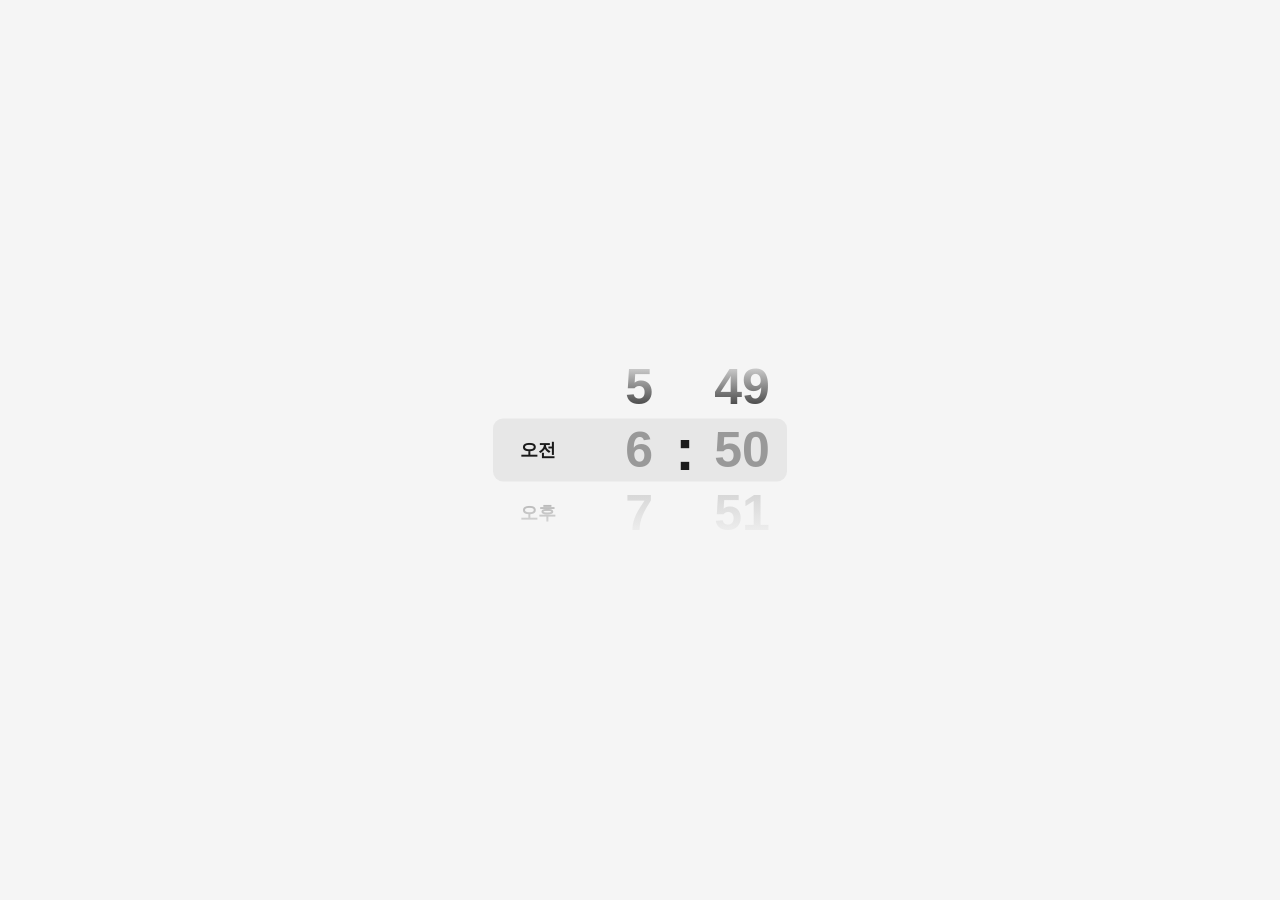
==== html/morning_call.html @ 4aa45c30 "Add files via upload" ====
<!DOCTYPE html>
<html lang="ko">
<head>
<meta charset="UTF-8">
<meta name="viewport" content="width=device-width, initial-scale=1.0">
<title>Morning Call Drum Picker</title>
<style>
  * { box-sizing: border-box; margin: 0; padding: 0; }

  body {
    display: flex;
    align-items: center;
    justify-content: center;
    min-height: 100vh;
    background: #f5f5f5;
    font-family: -apple-system, BlinkMacSystemFont, 'Segoe UI', sans-serif;
  }

  .morning_call {
    display: flex;
    align-items: center;
    justify-content: center;
    touch-action: none;
    user-select: none;
    position: relative;
  }

  /* 선택 영역 하이라이트 */
  .morning_call::before {
    content: '';
    position: absolute;
    left: 0; right: 0;
    top: 50%;
    transform: translateY(-50%);
    height: 63px;
    background: rgba(0,0,0,0.06);
    border-radius: 10px;
    pointer-events: none;
    z-index: 0;
  }

  .col {
    width: 90px;
    height: 189px; /* 3 * ITEM_H = 63*3 */
    overflow: hidden;
    position: relative;
    z-index: 1;
  }

  .drum-inner {
    display: flex;
    flex-direction: column;
    align-items: center;
  }

  .drum-item {
    flex-shrink: 0;
    display: flex;
    align-items: center;
    justify-content: center;
    width: 90px;
    height: 63px;
    font-size: 50px;
    font-weight: 600;
    color: #d0d0d0;
    cursor: grab;
    transition: color 0.15s;
  }

  .drum-item.near     { color: #999; }
  .drum-item.selected { color: #1a1a1a; }

  .col.ampm .drum-item {
    font-size: 18px;
    font-weight: 600;
    letter-spacing: -0.36px;
  }

  .col.hour .drum-item {
    justify-content: flex-end;
    padding: 0 20px;
  }

  .colon {
    font-size: 60px;
    font-weight: 600;
    color: #1a1a1a;
    line-height: 1;
    margin: 0 2px;
    position: relative;
    z-index: 1;
  }

  /* 위아래 페이드 */
  .col::before,
  .col::after {
    content: '';
    position: absolute;
    left: 0; right: 0;
    height: 63px;
    z-index: 2;
    pointer-events: none;
  }
  .col::before {
    top: 0;
    background: linear-gradient(to bottom, #f5f5f5 0%, transparent 100%);
  }
  .col::after {
    bottom: 0;
    background: linear-gradient(to top, #f5f5f5 0%, transparent 100%);
  }
</style>
</head>
<body>

<div class="morning_call">
  <div class="col ampm" id="drum-ampm">
    <div class="drum-inner" id="inner-ampm"></div>
  </div>
  <div class="col hour" id="drum-hour">
    <div class="drum-inner" id="inner-hour"></div>
  </div>
  <span class="colon">:</span>
  <div class="col" id="drum-min">
    <div class="drum-inner" id="inner-min"></div>
  </div>
</div>

<script>
const ITEM_H = 63;

/* ── 드래그 attach (관성 포함) ── */
function attachDrag(col, getIdx, setIdx, redraw, snap, clamp = v => v) {
  let startY   = 0;
  let startIdx = 0;
  let dragging = false;
  let lastY    = 0;
  let lastTime = 0;
  let velocity = 0;  // px/ms  (양수 = 위로 스크롤 = 인덱스 증가)
  let rafId    = null;

  const cancelMomentum = () => {
    if (rafId) { cancelAnimationFrame(rafId); rafId = null; }
  };

  const runMomentum = () => {
    cancelMomentum();

    // FIX 1: 관성이 멈출 때 진행 방향(velocity 방향)으로 snap
    // velocity > 0 → 인덱스 증가 방향 → ceil
    // velocity < 0 → 인덱스 감소 방향 → floor
    const snapDir = velocity > 0 ? Math.ceil : Math.floor;

    let vel      = velocity / ITEM_H;  // idx/ms
    const friction = 0.88;             // 마찰 (낮을수록 빨리 멈춤)
    const minVel   = 0.003;            // 이 속도 이하면 snap

    const step = () => {
      vel *= friction;
      if (Math.abs(vel) < minVel) {
        // 남은 미세 거리를 진행 방향으로 올림/내림
        setIdx(clamp(snapDir(getIdx())));
        snap(snapDir);
        return;
      }
      setIdx(clamp(getIdx() + vel * 16));
      redraw(false);
      rafId = requestAnimationFrame(step);
    };
    rafId = requestAnimationFrame(step);
  };

  col.addEventListener('pointerdown', e => {
    cancelMomentum();
    startY   = e.clientY;
    lastY    = e.clientY;
    lastTime = e.timeStamp;
    startIdx = getIdx();
    velocity = 0;
    dragging = true;
    col.setPointerCapture(e.pointerId);
  });

  col.addEventListener('pointermove', e => {
    if (!dragging) return;
    const dt = e.timeStamp - lastTime;
    if (dt > 0) velocity = (lastY - e.clientY) / dt;
    lastY    = e.clientY;
    lastTime = e.timeStamp;
    setIdx(clamp(startIdx + (startY - e.clientY) / ITEM_H));
    redraw(false);
  });

  col.addEventListener('pointerup', () => {
    if (!dragging) return;
    dragging = false;
    if (Math.abs(velocity) > 0.3) runMomentum();
    else snap(Math.round);
  });

  col.addEventListener('wheel', e => {
    e.preventDefault();
    cancelMomentum();
    setIdx(clamp(getIdx() + (e.deltaY > 0 ? 1 : -1)));
    snap(Math.round);
  }, { passive: false });
}

/* ── 무한 드럼 ── */
function buildInfiniteDrum(colId, innerId, items, initIdx, onChange) {
  const col   = document.getElementById(colId);
  const inner = document.getElementById(innerId);
  let idx          = initIdx;
  let renderedBase = null;

  const buildDOM = (base) => {
    inner.innerHTML = '';
    renderedBase = base;
    for (let i = base - 2; i <= base + 2; i++) {
      const realIdx = ((i % items.length) + items.length) % items.length;
      const div = document.createElement('div');
      div.className = 'drum-item';
      div.style.height = ITEM_H + 'px';
      div.textContent = items[realIdx];
      inner.appendChild(div);
    }
  };

  const updateSelected = () => {
    const ch   = inner.children;
    const base = renderedBase;
    for (let i = 0; i < ch.length; i++) {
      const dist = Math.abs((base - 2 + i) - idx);
      ch[i].className =
        'drum-item' +
        (dist < 0.5 ? ' selected' : dist < 1.5 ? ' near' : '');
    }
  };

  const applyTranslate = (animated) => {
    const ty = -ITEM_H * 2 + (renderedBase - idx) * ITEM_H;
    if (animated) {
      inner.style.transition = 'transform 0.18s cubic-bezier(0.22,1,0.36,1)';
      const onEnd = () => {
        inner.style.transition = '';
        inner.removeEventListener('transitionend', onEnd);
      };
      inner.addEventListener('transitionend', onEnd);
    } else {
      inner.style.transition = '';
    }
    inner.style.transform = `translateY(${ty}px)`;
  };

  const redraw = (full = true) => {
    const base = Math.round(idx);
    if (full || renderedBase === null || Math.abs(base - renderedBase) >= 2) {
      buildDOM(base);
    }
    applyTranslate(false);
    updateSelected();
  };

  // FIX 1: snap에 방향 함수 전달받아 사용
  const snap = (roundFn = Math.round) => {
    idx = roundFn(idx);
    const real = ((idx % items.length) + items.length) % items.length;
    buildDOM(idx);
    applyTranslate(true);
    updateSelected();
    onChange(real, idx);
  };

  attachDrag(col, () => idx, v => (idx = v), redraw, snap);

  // 초기화
  buildDOM(Math.round(idx));
  inner.style.transform = `translateY(${-ITEM_H * 2}px)`;
  updateSelected();

  return {
    forceIdx(i) {
      idx = i;
      buildDOM(Math.round(idx));
      applyTranslate(true);
      updateSelected();
    }
  };
}

/* ── 유한 드럼 ── */
function buildFiniteDrum(colId, innerId, items, initIdx, onChange) {
  const col   = document.getElementById(colId);
  const inner = document.getElementById(innerId);
  let idx          = initIdx;
  let renderedBase = null;

  const clamp = v => Math.max(0, Math.min(items.length - 1, v));

  const buildDOM = (base) => {
    inner.innerHTML = '';
    renderedBase = base;
    for (let i = 0; i < items.length; i++) {
      const div = document.createElement('div');
      div.className = 'drum-item';
      div.style.height = ITEM_H + 'px';
      div.textContent = items[i];
      inner.appendChild(div);
    }
  };

  const updateSelected = () => {
    const ch = inner.children;
    for (let i = 0; i < ch.length; i++) {
      const dist = Math.abs(i - idx);
      ch[i].className =
        'drum-item' +
        (dist < 0.5 ? ' selected' : dist < 1.5 ? ' near' : '');
    }
  };

  const applyTranslate = (animated) => {
    const ty = ITEM_H - idx * ITEM_H;
    if (animated) {
      inner.style.transition = 'transform 0.18s cubic-bezier(0.22,1,0.36,1)';
      const onEnd = () => {
        inner.style.transition = '';
        inner.removeEventListener('transitionend', onEnd);
      };
      inner.addEventListener('transitionend', onEnd);
    } else {
      inner.style.transition = '';
    }
    inner.style.transform = `translateY(${ty}px)`;
  };

  const redraw = (full = true) => {
    if (full || renderedBase === null) buildDOM(clamp(Math.round(idx)));
    applyTranslate(false);
    updateSelected();
  };

  // FIX 1: snap에 방향 함수 전달받아 사용
  const snap = (roundFn = Math.round) => {
    idx = clamp(roundFn(idx));
    applyTranslate(true);
    updateSelected();
    onChange(idx);
  };

  attachDrag(col, () => idx, v => (idx = clamp(v)), redraw, snap, clamp);

  // 초기화
  buildDOM(clamp(Math.round(idx)));
  applyTranslate(false);
  updateSelected();

  return {
    forceIdx(i) {
      idx = clamp(i);
      applyTranslate(true);
      updateSelected();
    }
  };
}

/* ── 데이터 ── */
const hourItems = Array.from({ length: 12 }, (_, i) => String(i + 1));
const minItems  = Array.from({ length: 60 }, (_, i) => String(i).padStart(2, '0'));
const ampmItems = ['오전', '오후'];

// FIX 2: 현재 시각 기준으로 초기값 설정
const now      = new Date();
const nowHour  = now.getHours();   // 0~23
const nowMin   = now.getMinutes(); // 0~59

// 오전/오후 초기 인덱스 (0=오전, 1=오후)
let ampmIdx = nowHour < 12 ? 0 : 1;
// 12시간제 시 인덱스 (0~11, 표시는 1~12)
let hourIdx = nowHour % 12;        // 0=12시, 1=1시 ... 11=11시
let minIdx  = nowMin;

let ampmDrum;

/* ── AM/PM 드럼 먼저 생성 ── */
ampmDrum = buildFiniteDrum('drum-ampm', 'inner-ampm', ampmItems, ampmIdx, i => {
  ampmIdx = i;
});

/* ── 시간 드럼 ── */
// FIX 2: raw 인덱스를 실제 12시간 사이클 기반으로 추적
// hourIdx 0 = 12시 표시 (hourItems[0] = '1'이 아닌 배열 인덱스 0)
// 초기 raw = ampmIdx * 12 + hourIdx (오전이면 0~11, 오후면 12~23 영역에서 시작)
const initRawHour = ampmIdx * 12 + hourIdx;

buildInfiniteDrum('drum-hour', 'inner-hour', hourItems, initRawHour, (real, raw) => {
  hourIdx = real;

  // FIX 2: raw를 12로 나눈 몫의 홀짝으로 오전/오후 결정
  // 초기 ampmIdx 기준으로 relative 사이클 계산
  // raw가 양수든 음수든 floor division으로 올바른 사이클 추적
  const cycle   = Math.floor(raw / 12);
  const newAmpm = ((cycle % 2) + 2) % 2;  // 음수 처리 포함

  if (newAmpm !== ampmIdx) {
    ampmIdx = newAmpm;
    ampmDrum.forceIdx(ampmIdx);
  }
});

/* ── 분 드럼 ── */
buildInfiniteDrum('drum-min', 'inner-min', minItems, minIdx, i => {
  minIdx = i;
});
</script>
</body>
</html>
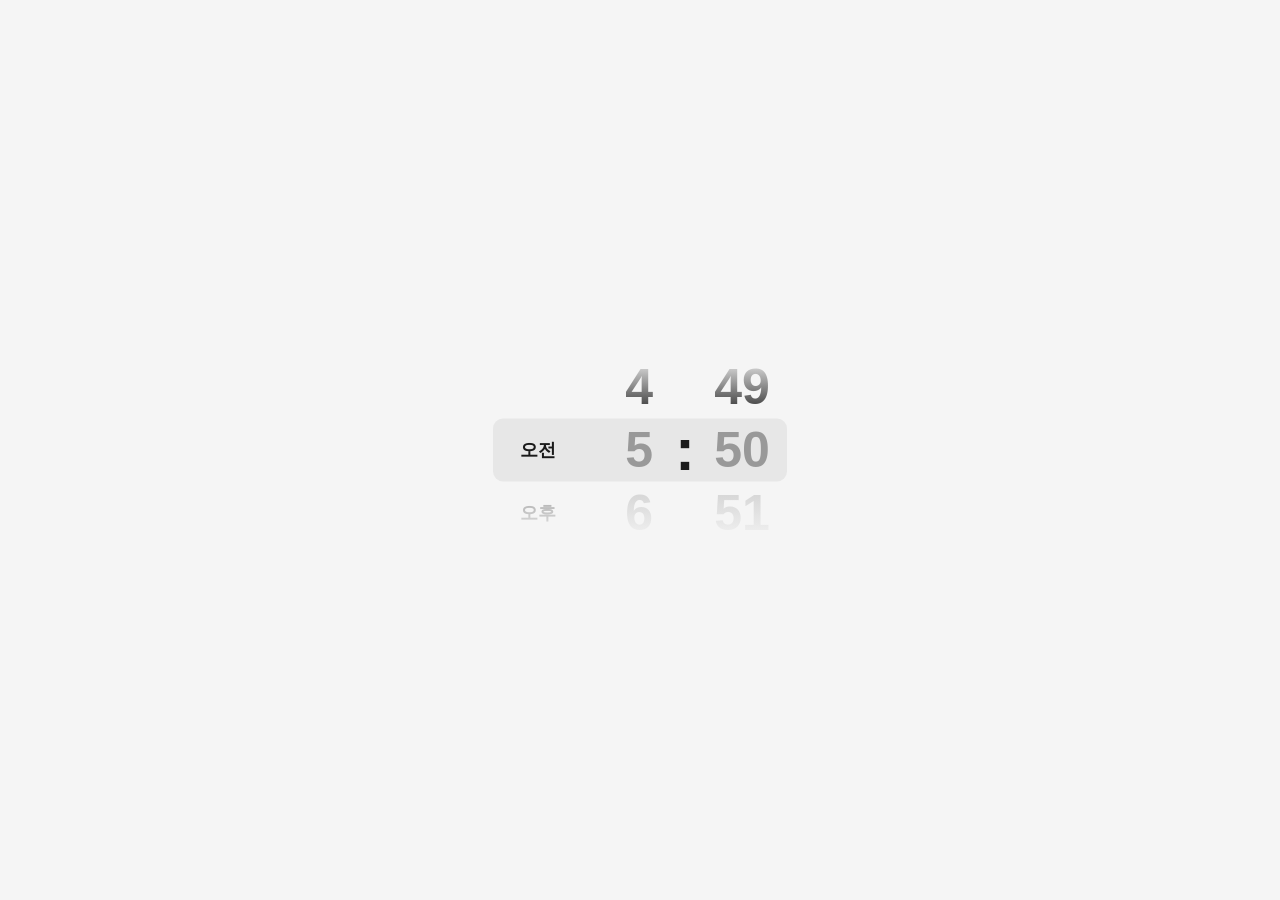
==== commit ff3e7f86: "Add files via upload" ====
--- a/html/morning_call.html
+++ b/html/morning_call.html
@@ -365,19 +365,24 @@
 }
 
 /* ── 데이터 ── */
-const hourItems = Array.from({ length: 12 }, (_, i) => String(i + 1));
+// 인덱스 0 = '12', 1 = '1', ..., 11 = '11'
+// → 사이클 경계가 정확히 12→1 사이(인덱스 11→12)에서 발생
+const hourItems = ['12', ...Array.from({ length: 11 }, (_, i) => String(i + 1))];
 const minItems  = Array.from({ length: 60 }, (_, i) => String(i).padStart(2, '0'));
 const ampmItems = ['오전', '오후'];
 
-// FIX 2: 현재 시각 기준으로 초기값 설정
+// 현재 시각 기준으로 초기값 설정
 const now      = new Date();
 const nowHour  = now.getHours();   // 0~23
 const nowMin   = now.getMinutes(); // 0~59
 
 // 오전/오후 초기 인덱스 (0=오전, 1=오후)
 let ampmIdx = nowHour < 12 ? 0 : 1;
-// 12시간제 시 인덱스 (0~11, 표시는 1~12)
-let hourIdx = nowHour % 12;        // 0=12시, 1=1시 ... 11=11시
+
+// hourItems에서 현재 시각에 해당하는 인덱스
+// 0시/12시 → 인덱스 0('12'), 1시/13시 → 인덱스 1('1'), ..., 11시/23시 → 인덱스 11('11')
+const h12 = nowHour % 12;          // 0~11
+let hourIdx = h12;                  // 인덱스 0='12', 1='1', ..., 11='11'
 let minIdx  = nowMin;
 
 let ampmDrum;
@@ -388,19 +393,18 @@
 });
 
 /* ── 시간 드럼 ── */
-// FIX 2: raw 인덱스를 실제 12시간 사이클 기반으로 추적
-// hourIdx 0 = 12시 표시 (hourItems[0] = '1'이 아닌 배열 인덱스 0)
-// 초기 raw = ampmIdx * 12 + hourIdx (오전이면 0~11, 오후면 12~23 영역에서 시작)
+// raw = ampmIdx * 12 + hourIdx
+// 오전 12시 → raw=0, 오전 1시 → raw=1, ..., 오전 11시 → raw=11
+// 오후 12시 → raw=12, 오후 1시 → raw=13, ..., 오후 11시 → raw=23
 const initRawHour = ampmIdx * 12 + hourIdx;
 
 buildInfiniteDrum('drum-hour', 'inner-hour', hourItems, initRawHour, (real, raw) => {
   hourIdx = real;
 
-  // FIX 2: raw를 12로 나눈 몫의 홀짝으로 오전/오후 결정
-  // 초기 ampmIdx 기준으로 relative 사이클 계산
-  // raw가 양수든 음수든 floor division으로 올바른 사이클 추적
+  // raw를 12로 나눈 몫의 홀짝으로 오전/오후 결정
+  // Math.floor 로 음수 raw도 올바르게 처리
   const cycle   = Math.floor(raw / 12);
-  const newAmpm = ((cycle % 2) + 2) % 2;  // 음수 처리 포함
+  const newAmpm = ((cycle % 2) + 2) % 2;
 
   if (newAmpm !== ampmIdx) {
     ampmIdx = newAmpm;
